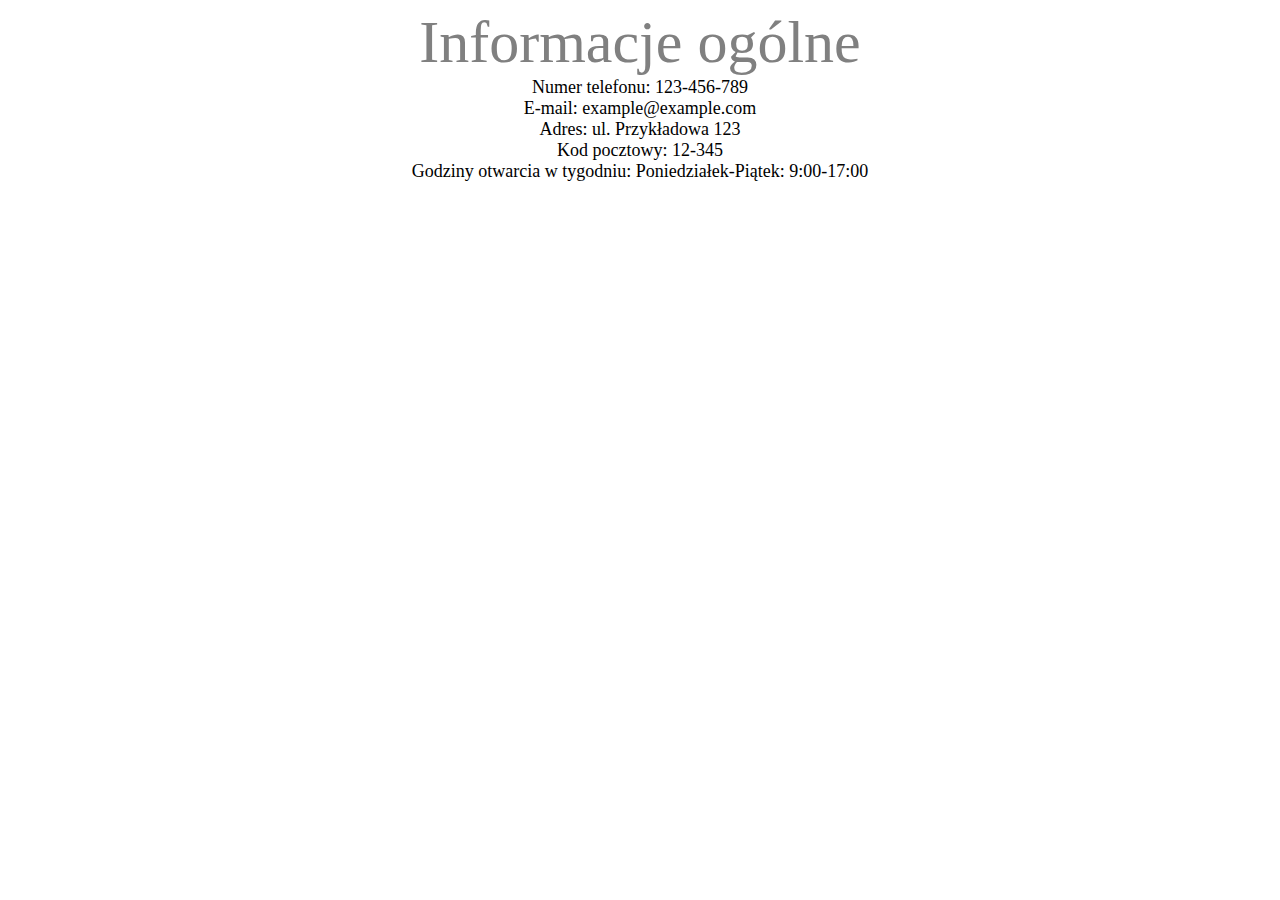
==== kontakt.html @ c22f03cc "debil" ====
<!DOCTYPE html>
<html>
<head>
    <title>Kontakt</title>
    <style>
        .header {
            text-align: center;
            font-size: 60px;
            color: gray;
        }
        .contact-info {
            text-align: center;
            font-size: 18px;
        }
    </style>
</head>
<body>
    <div class="header">
        Informacje ogólne
    </div>
    <div class="contact-info">
        Numer telefonu: 123-456-789<br>
        E-mail: example@example.com<br>
        Adres: ul. Przykładowa 123<br>
        Kod pocztowy: 12-345<br>
        Godziny otwarcia w tygodniu: Poniedziałek-Piątek: 9:00-17:00
    </div>
</body>
</html>
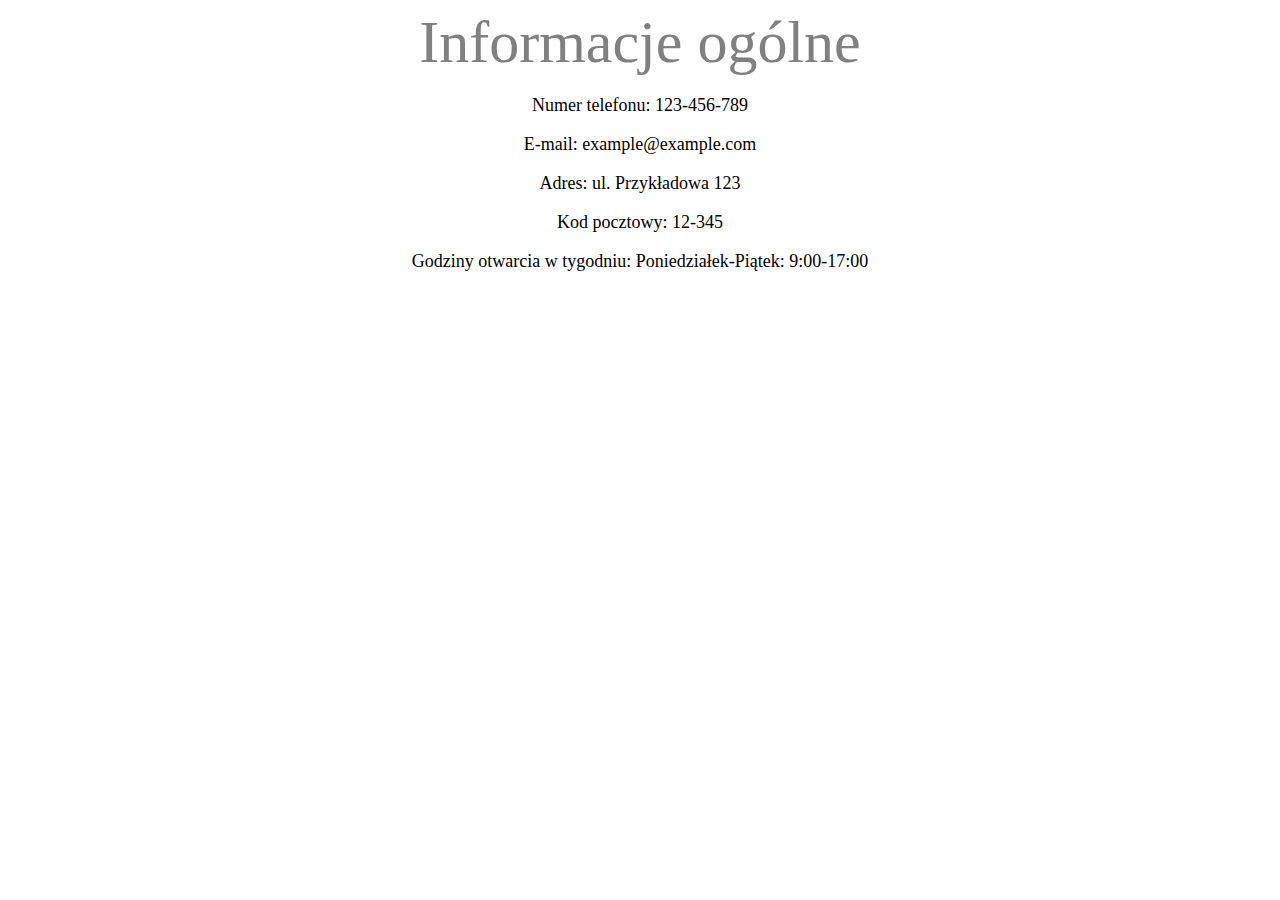
==== commit 4894ce15: "added <p> to contacts" ====
--- a/kontakt.html
+++ b/kontakt.html
@@ -19,11 +19,11 @@
         Informacje ogólne
     </div>
     <div class="contact-info">
-        Numer telefonu: 123-456-789<br>
-        E-mail: example@example.com<br>
-        Adres: ul. Przykładowa 123<br>
-        Kod pocztowy: 12-345<br>
-        Godziny otwarcia w tygodniu: Poniedziałek-Piątek: 9:00-17:00
+        <p>Numer telefonu: 123-456-789<br> </p>
+        <p>E-mail: example@example.com<br> </p>
+        <p>Adres: ul. Przykładowa 123<br> </p>
+        <p>Kod pocztowy: 12-345<br> </p>
+        <p>Godziny otwarcia w tygodniu: Poniedziałek-Piątek: 9:00-17:00 </p>
     </div>
 </body>
 </html>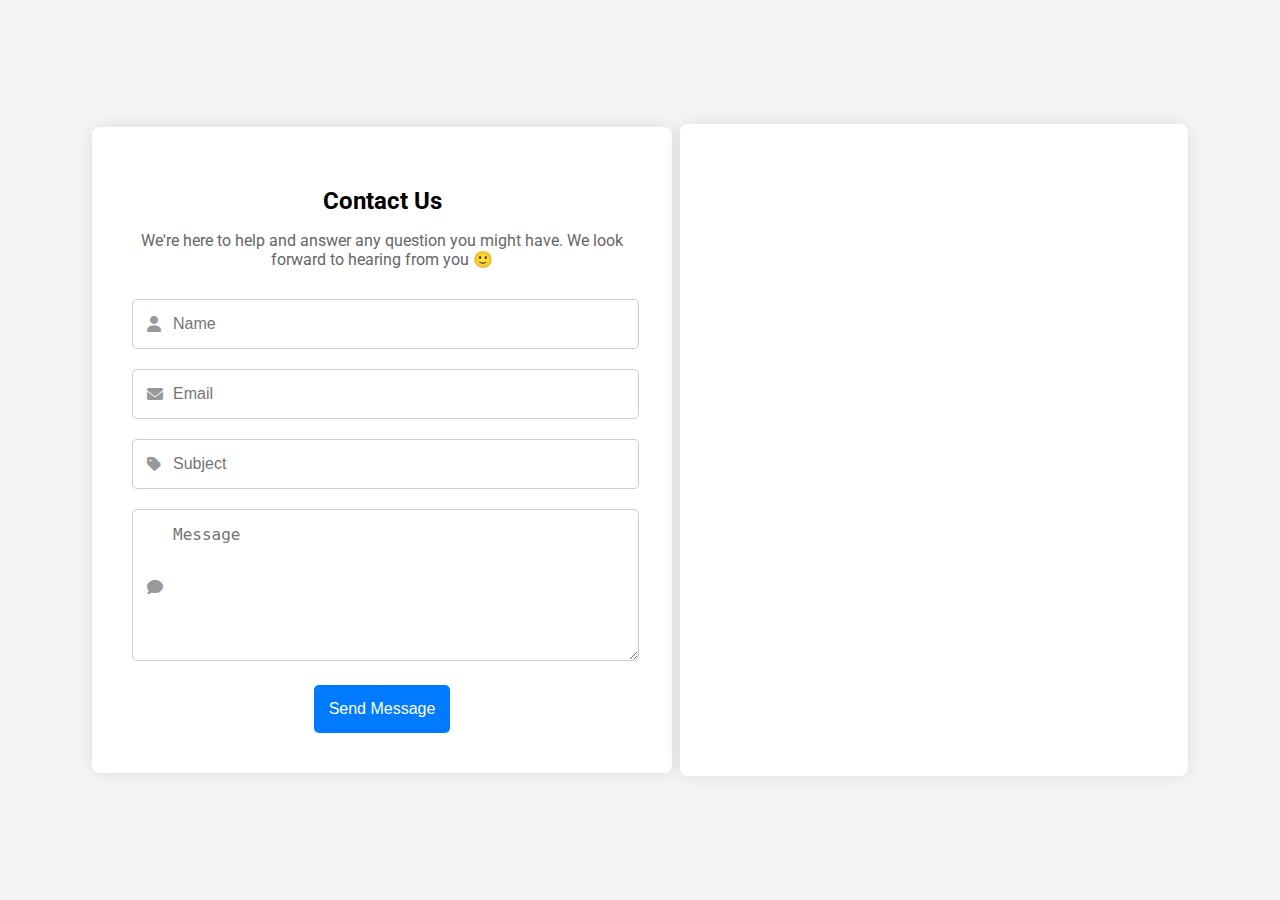
==== commit d6f3de09: "fix double query, added new looks, changes to DB" ====
--- a/kontakt.html
+++ b/kontakt.html
@@ -1,29 +1,43 @@
 <!DOCTYPE html>
-<html>
+<html lang="en">
 <head>
-    <title>Kontakt</title>
-    <style>
-        .header {
-            text-align: center;
-            font-size: 60px;
-            color: gray;
-        }
-        .contact-info {
-            text-align: center;
-            font-size: 18px;
-        }
-    </style>
+    <meta charset="UTF-8">
+    <meta name="viewport" content="width=device-width, initial-scale=1.0">
+    <title>Contact Us</title>
+    <link rel="stylesheet" href="styles/kontakt.css">
+    <link rel="stylesheet" href="https://cdnjs.cloudflare.com/ajax/libs/font-awesome/6.0.0-beta3/css/all.min.css">
 </head>
 <body>
-    <div class="header">
-        Informacje ogólne
+    <div class="contact-container">
+        <div class="contact-header">
+            <h2>Contact Us</h2>
+            <p>We're here to help and answer any question you might have. We look forward to hearing from you 🙂</p>
+        </div>
+        <div class="contact-form">
+            <form action="contact.php" method="POST">
+                <div class="form-group">
+                    <input type="text" name="name" placeholder="Name" required>
+                    <i class="fas fa-user"></i>
+                </div>
+                <div class="form-group">
+                    <input type="email" name="email" placeholder="Email" required>
+                    <i class="fas fa-envelope"></i>
+                </div>
+                <div class="form-group">
+                    <input type="text" name="subject" placeholder="Subject" required>
+                    <i class="fas fa-tag"></i>
+                </div>
+                <div class="form-group">
+                    <textarea name="message" placeholder="Message" required></textarea>
+                    <i class="fas fa-comment"></i>
+                </div>
+                <button type="submit" class="btn">Send Message</button>
+            </form>
+        </div>
     </div>
-    <div class="contact-info">
-        <p>Numer telefonu: 123-456-789<br> </p>
-        <p>E-mail: example@example.com<br> </p>
-        <p>Adres: ul. Przykładowa 123<br> </p>
-        <p>Kod pocztowy: 12-345<br> </p>
-        <p>Godziny otwarcia w tygodniu: Poniedziałek-Piątek: 9:00-17:00 </p>
+    <div class="googlemap">
+        <iframe src="https://www.google.com/maps/embed?pb=!1m14!1m12!1m3!1d6093.9156731481235!2d16.93528814907349!3d52.45674343495379!2m3!1f0!2f0!3f0!3m2!1i1024!2i768!4f13.1!5e0!3m2!1spl!2spl!4v1717671670546!5m2!1spl!2spl" width="600" height="450" style="border:0;" allowfullscreen="" loading="lazy" referrerpolicy="no-referrer-when-downgrade">
+        </iframe>
     </div>
 </body>
 </html>--- a/styles/kontakt.css
+++ b/styles/kontakt.css
@@ -0,0 +1,95 @@
+@import url('https://fonts.googleapis.com/css2?family=Roboto:wght@400;500;700&display=swap');
+
+body {
+    font-family: 'Roboto', sans-serif;
+    display: flex;
+    justify-content: center;
+    align-items: center;
+    height: 100vh;
+    margin: 0;
+    background-color: #f5f5f5;
+}
+div.googlemap{
+    background-color: white;
+    padding: 4px;
+    margin-left: 8px;
+    border-radius: 8px;
+    box-shadow: 0 0 20px rgba(0, 0, 0, 0.1);
+    text-align: center;
+    width: 500px;
+    height: 644px;
+
+}
+iframe{
+    /* background-color: white; */
+    /* padding: 40px; */
+    /* border-radius: 8px; */
+    /* box-shadow: 0 0 20px rgba(0, 0, 0, 0.1); */
+    /* text-align: center; */
+    width: 90%;
+    height: 100%;
+}
+.contact-container {
+    background-color: white;
+    padding: 40px;
+    border-radius: 8px;
+    box-shadow: 0 0 20px rgba(0, 0, 0, 0.1);
+    text-align: center;
+    width: 500px;
+}
+
+.contact-header {
+    margin-bottom: 30px;
+}
+
+.contact-header h2 {
+    margin-bottom: 10px;
+}
+
+.contact-header p {
+    font-size: 16px;
+    color: #666;
+}
+
+.contact-form .form-group {
+    position: relative;
+    margin-bottom: 20px;
+}
+
+.contact-form input,
+.contact-form textarea {
+    width: 90%;
+    padding: 15px;
+    padding-left: 40px;
+    border: 1px solid #ccc;
+    border-radius: 5px;
+    font-size: 16px;
+}
+
+.contact-form textarea {
+    resize: vertical;
+    height: 120px;
+}
+
+.contact-form i {
+    position: absolute;
+    left: 15px;
+    top: 50%;
+    transform: translateY(-50%);
+    color: #999;
+}
+
+.contact-form .btn {
+    background-color: #007bff;
+    color: white;
+    padding: 15px;
+    border: none;
+    border-radius: 5px;
+    cursor: pointer;
+    font-size: 16px;
+    transition: background-color 0.3s;
+}
+
+.contact-form .btn:hover {
+    background-color: #0056b3;
+}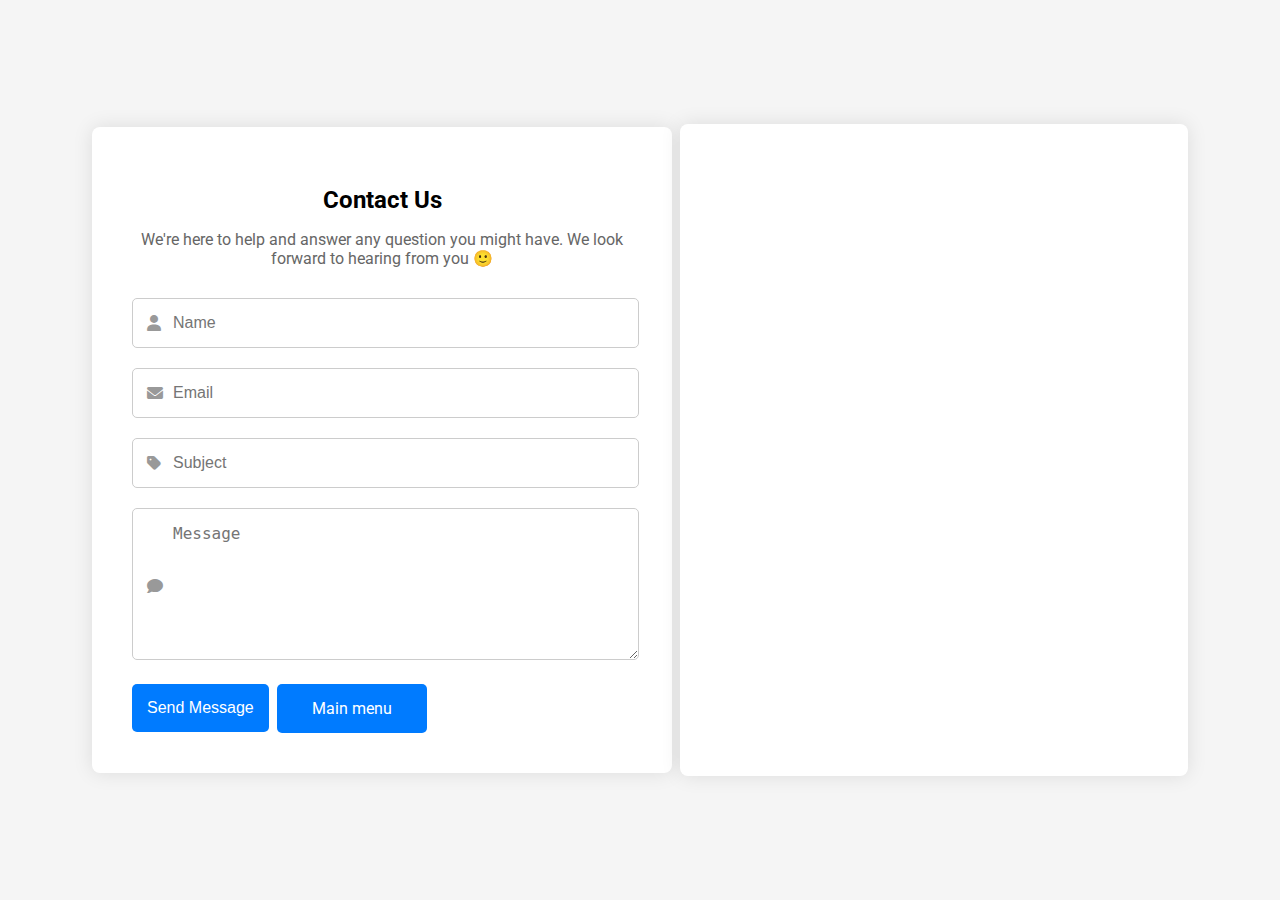
==== commit 609ab773: "fix sign in system and upgrated looks" ====
--- a/kontakt.html
+++ b/kontakt.html
@@ -32,8 +32,9 @@
                     <i class="fas fa-comment"></i>
                 </div>
                 <button type="submit" class="btn">Send Message</button>
-            </form>
-        </div>
+                <a href="index.php" class="returnbtn">Main menu</a>
+                </form>
+            </div>
     </div>
     <div class="googlemap">
         <iframe src="https://www.google.com/maps/embed?pb=!1m14!1m12!1m3!1d6093.9156731481235!2d16.93528814907349!3d52.45674343495379!2m3!1f0!2f0!3f0!3m2!1i1024!2i768!4f13.1!5e0!3m2!1spl!2spl!4v1717671670546!5m2!1spl!2spl" width="600" height="450" style="border:0;" allowfullscreen="" loading="lazy" referrerpolicy="no-referrer-when-downgrade">
--- a/styles/kontakt.css
+++ b/styles/kontakt.css
@@ -29,6 +29,21 @@
     width: 90%;
     height: 100%;
 }
+a{
+    width: 120px;
+    text-decoration: none;
+    background-color: #007bff;
+    color: white;
+    padding: 15px;
+    border: none;
+    border-radius: 5px;
+    cursor: pointer;
+    font-size: 16px;
+    margin-left: 8px;
+    transition: background-color 0.3s;
+    display: block;
+    float: left;
+}
 .contact-container {
     background-color: white;
     padding: 40px;
@@ -36,6 +51,7 @@
     box-shadow: 0 0 20px rgba(0, 0, 0, 0.1);
     text-align: center;
     width: 500px;
+    clear: both;
 }
 
 .contact-header {
@@ -88,6 +104,7 @@
     cursor: pointer;
     font-size: 16px;
     transition: background-color 0.3s;
+    float: left;
 }
 
 .contact-form .btn:hover {
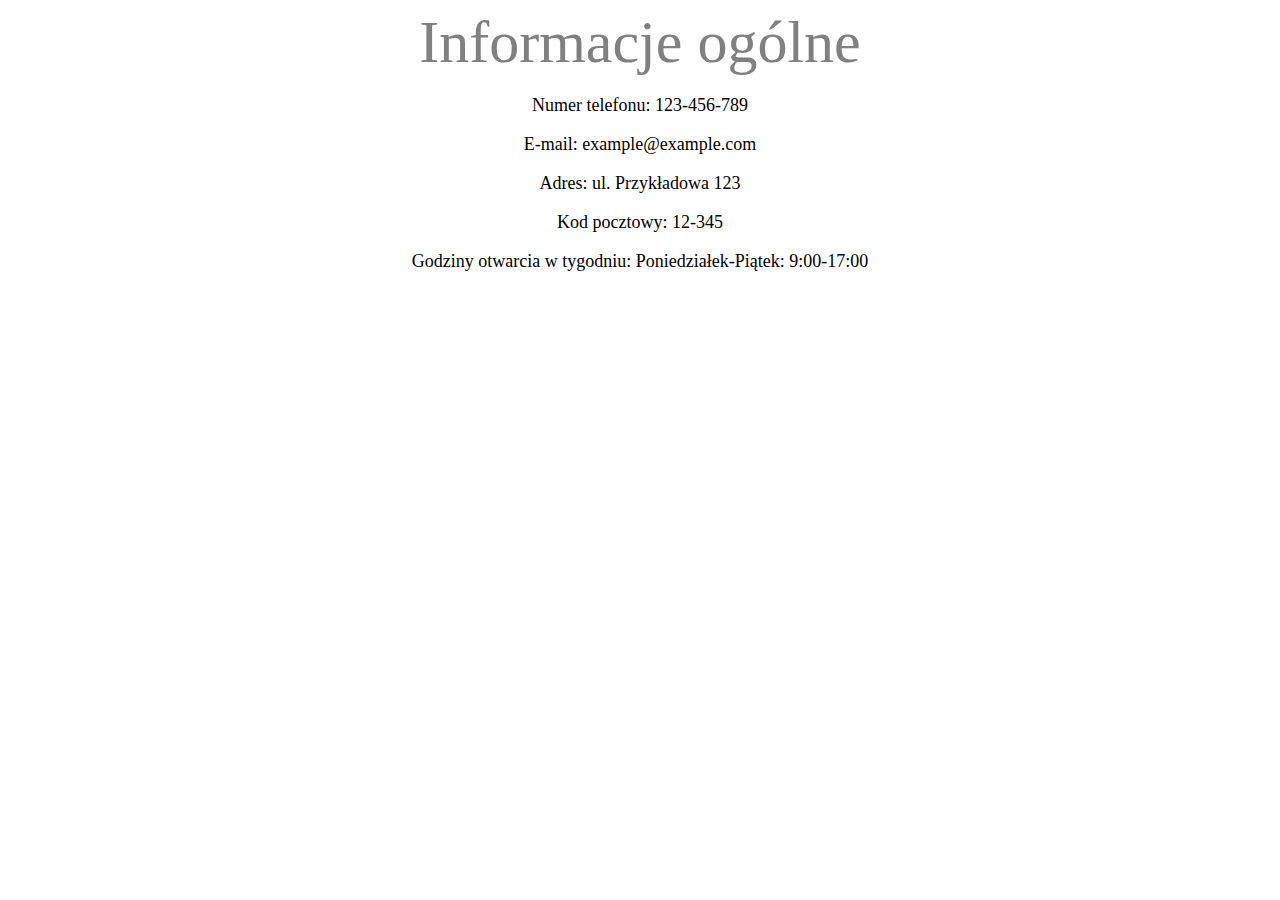
==== commit 87f16e6d: "gówno" ====
--- a/kontakt.html
+++ b/kontakt.html
@@ -1,44 +1,29 @@
 <!DOCTYPE html>
-<html lang="en">
+<html>
 <head>
-    <meta charset="UTF-8">
-    <meta name="viewport" content="width=device-width, initial-scale=1.0">
-    <title>Contact Us</title>
-    <link rel="stylesheet" href="styles/kontakt.css">
-    <link rel="stylesheet" href="https://cdnjs.cloudflare.com/ajax/libs/font-awesome/6.0.0-beta3/css/all.min.css">
+    <title>Kontakt</title>
+    <style>
+        .header {
+            text-align: center;
+            font-size: 60px;
+            color: gray;
+        }
+        .contact-info {
+            text-align: center;
+            font-size: 18px;
+        }
+    </style>
 </head>
 <body>
-    <div class="contact-container">
-        <div class="contact-header">
-            <h2>Contact Us</h2>
-            <p>We're here to help and answer any question you might have. We look forward to hearing from you 🙂</p>
-        </div>
-        <div class="contact-form">
-            <form action="contact.php" method="POST">
-                <div class="form-group">
-                    <input type="text" name="name" placeholder="Name" required>
-                    <i class="fas fa-user"></i>
-                </div>
-                <div class="form-group">
-                    <input type="email" name="email" placeholder="Email" required>
-                    <i class="fas fa-envelope"></i>
-                </div>
-                <div class="form-group">
-                    <input type="text" name="subject" placeholder="Subject" required>
-                    <i class="fas fa-tag"></i>
-                </div>
-                <div class="form-group">
-                    <textarea name="message" placeholder="Message" required></textarea>
-                    <i class="fas fa-comment"></i>
-                </div>
-                <button type="submit" class="btn">Send Message</button>
-                <a href="index.php" class="returnbtn">Main menu</a>
-                </form>
-            </div>
+    <div class="header">
+        Informacje ogólne
     </div>
-    <div class="googlemap">
-        <iframe src="https://www.google.com/maps/embed?pb=!1m14!1m12!1m3!1d6093.9156731481235!2d16.93528814907349!3d52.45674343495379!2m3!1f0!2f0!3f0!3m2!1i1024!2i768!4f13.1!5e0!3m2!1spl!2spl!4v1717671670546!5m2!1spl!2spl" width="600" height="450" style="border:0;" allowfullscreen="" loading="lazy" referrerpolicy="no-referrer-when-downgrade">
-        </iframe>
+    <div class="contact-info">
+        <p>Numer telefonu: 123-456-789<br> </p>
+        <p>E-mail: example@example.com<br> </p>
+        <p>Adres: ul. Przykładowa 123<br> </p>
+        <p>Kod pocztowy: 12-345<br> </p>
+        <p>Godziny otwarcia w tygodniu: Poniedziałek-Piątek: 9:00-17:00 </p>
     </div>
 </body>
 </html>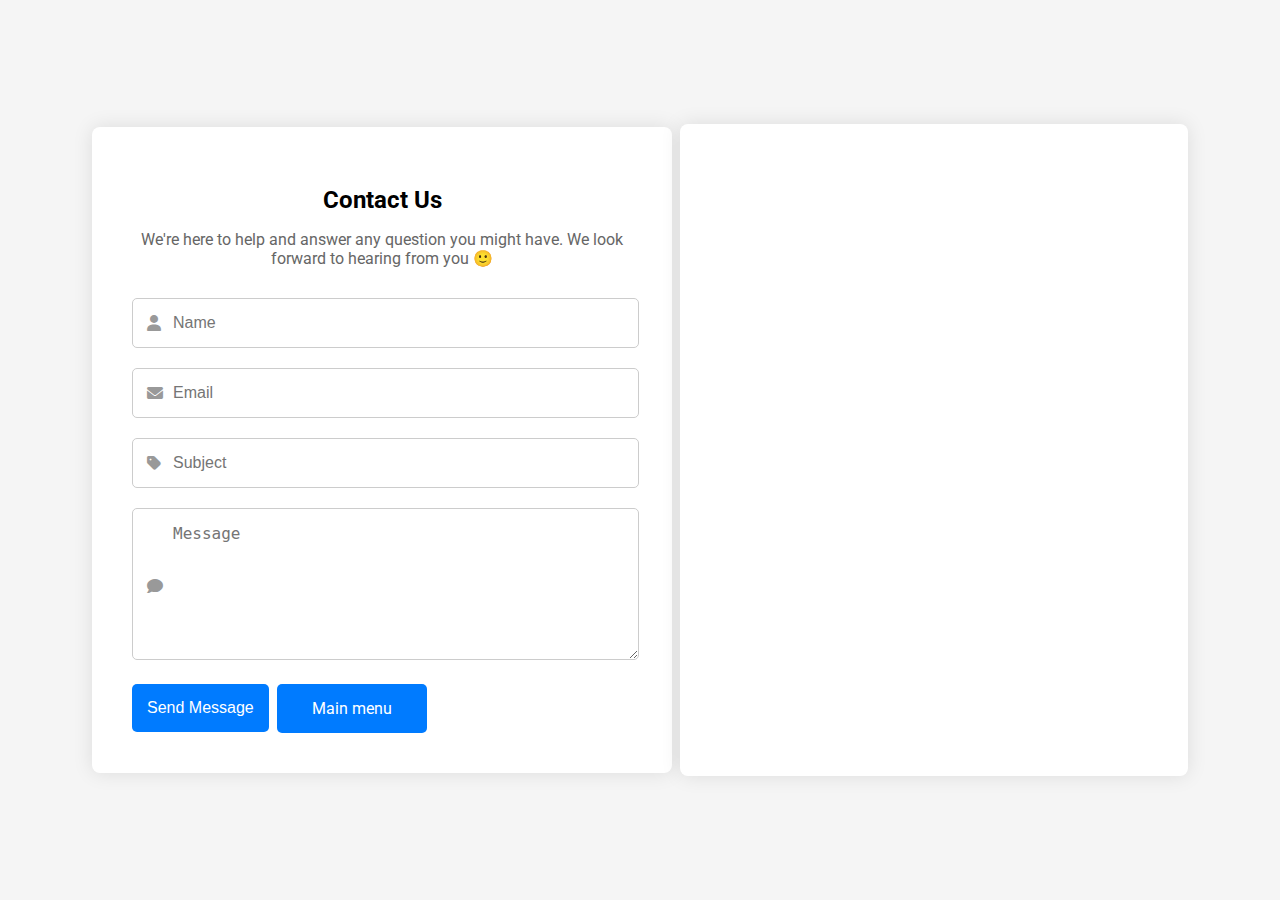
==== commit a2ef3ac3: "js and css" ====
--- a/kontakt.html
+++ b/kontakt.html
@@ -1,29 +1,45 @@
 <!DOCTYPE html>
-<html>
+<html lang="en">
 <head>
-    <title>Kontakt</title>
-    <style>
-        .header {
-            text-align: center;
-            font-size: 60px;
-            color: gray;
-        }
-        .contact-info {
-            text-align: center;
-            font-size: 18px;
-        }
-    </style>
+    <meta charset="UTF-8">
+    <meta name="viewport" content="width=device-width, initial-scale=1.0">
+    <title>Contact Us</title>
+    <link rel="stylesheet" href="styles/kontakt.css">
+    <link rel="stylesheet" href="https://cdnjs.cloudflare.com/ajax/libs/font-awesome/6.0.0-beta3/css/all.min.css">
 </head>
 <body>
-    <div class="header">
-        Informacje ogólne
+    <div class="contact-container">
+        <div class="contact-header">
+            <h2>Contact Us</h2>
+            <p>We're here to help and answer any question you might have. We look forward to hearing from you 🙂</p>
+        </div>
+        <div class="contact-form">
+            <form action="contact.php" method="POST">
+                <div class="form-group">
+                    <input type="text" name="name" placeholder="Name" required>
+                    <i class="fas fa-user"></i>
+                </div>
+                <div class="form-group">
+                    <input type="email" name="email" placeholder="Email" required>
+                    <i class="fas fa-envelope"></i>
+                </div>
+                <div class="form-group">
+                    <input type="text" name="subject" placeholder="Subject" required>
+                    <i class="fas fa-tag"></i>
+                </div>
+                <div class="form-group">
+                    <textarea name="message" placeholder="Message" required></textarea>
+                    <i class="fas fa-comment"></i>
+                </div>
+                <button type="submit" class="btn">Send Message</button>
+                <a href="index.php" class="returnbtn">Main menu</a>
+                </form>
+            </div>
     </div>
-    <div class="contact-info">
-        <p>Numer telefonu: 123-456-789<br> </p>
-        <p>E-mail: example@example.com<br> </p>
-        <p>Adres: ul. Przykładowa 123<br> </p>
-        <p>Kod pocztowy: 12-345<br> </p>
-        <p>Godziny otwarcia w tygodniu: Poniedziałek-Piątek: 9:00-17:00 </p>
+    <div class="googlemap">
+        <iframe src="https://www.google.com/maps/embed?pb=!1m14!1m12!1m3!1d6093.9156731481235!2d16.93528814907349!3d52.45674343495379!2m3!1f0!2f0!3f0!3m2!1i1024!2i768!4f13.1!5e0!3m2!1spl!2spl!4v1717671670546!5m2!1spl!2spl" width="600" height="450" style="border:0;" allowfullscreen="" loading="lazy" referrerpolicy="no-referrer-when-downgrade">
+        </iframe>
     </div>
+
 </body>
 </html>--- a/styles/kontakt.css
+++ b/styles/kontakt.css
@@ -0,0 +1,112 @@
+@import url('https://fonts.googleapis.com/css2?family=Roboto:wght@400;500;700&display=swap');
+
+body {
+    font-family: 'Roboto', sans-serif;
+    display: flex;
+    justify-content: center;
+    align-items: center;
+    height: 100vh;
+    margin: 0;
+    background-color: #f5f5f5;
+}
+div.googlemap{
+    background-color: white;
+    padding: 4px;
+    margin-left: 8px;
+    border-radius: 8px;
+    box-shadow: 0 0 20px rgba(0, 0, 0, 0.1);
+    text-align: center;
+    width: 500px;
+    height: 644px;
+
+}
+iframe{
+    /* background-color: white; */
+    /* padding: 40px; */
+    /* border-radius: 8px; */
+    /* box-shadow: 0 0 20px rgba(0, 0, 0, 0.1); */
+    /* text-align: center; */
+    width: 90%;
+    height: 100%;
+}
+a{
+    width: 120px;
+    text-decoration: none;
+    background-color: #007bff;
+    color: white;
+    padding: 15px;
+    border: none;
+    border-radius: 5px;
+    cursor: pointer;
+    font-size: 16px;
+    margin-left: 8px;
+    transition: background-color 0.3s;
+    display: block;
+    float: left;
+}
+.contact-container {
+    background-color: white;
+    padding: 40px;
+    border-radius: 8px;
+    box-shadow: 0 0 20px rgba(0, 0, 0, 0.1);
+    text-align: center;
+    width: 500px;
+    clear: both;
+}
+
+.contact-header {
+    margin-bottom: 30px;
+}
+
+.contact-header h2 {
+    margin-bottom: 10px;
+}
+
+.contact-header p {
+    font-size: 16px;
+    color: #666;
+}
+
+.contact-form .form-group {
+    position: relative;
+    margin-bottom: 20px;
+}
+
+.contact-form input,
+.contact-form textarea {
+    width: 90%;
+    padding: 15px;
+    padding-left: 40px;
+    border: 1px solid #ccc;
+    border-radius: 5px;
+    font-size: 16px;
+}
+
+.contact-form textarea {
+    resize: vertical;
+    height: 120px;
+}
+
+.contact-form i {
+    position: absolute;
+    left: 15px;
+    top: 50%;
+    transform: translateY(-50%);
+    color: #999;
+}
+
+.contact-form .btn {
+    background-color: #007bff;
+    color: white;
+    padding: 15px;
+    border: none;
+    border-radius: 5px;
+    cursor: pointer;
+    font-size: 16px;
+    transition: background-color 0.3s;
+    float: left;
+}
+
+.contact-form .btn:hover {
+    background-color: #0056b3;
+}